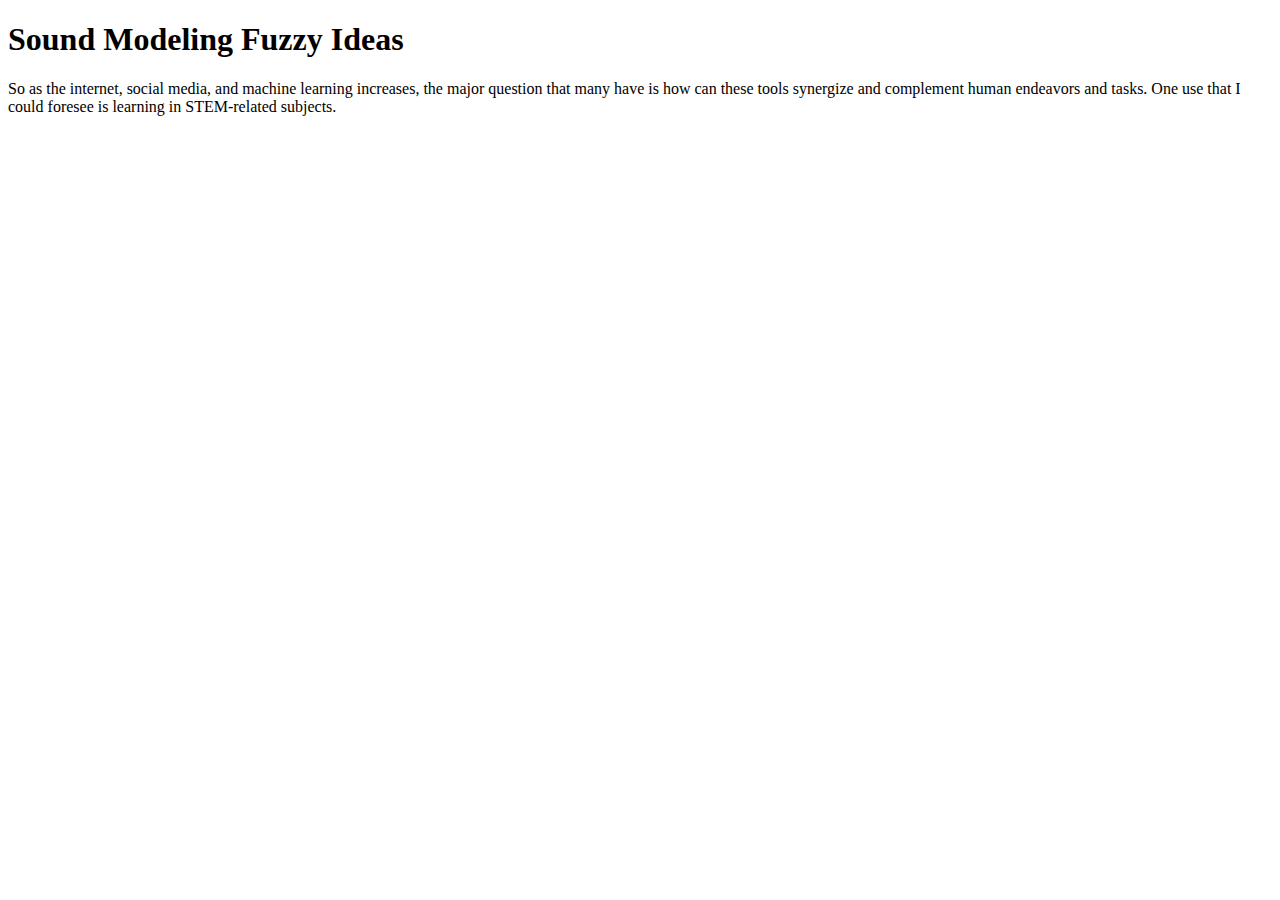
==== information1.html @ 6da67f23 "Fixed page" ====
<!DOCTYPE html>
<html lang="en">
<head>
    <title>Sound Modeling</title>
    <link rel="stylesheet" href="https://maxcdn.bootstrapcdn.com/bootstrap/4.0.0-beta.2/css/bootstrap.min.css" integrity="sha384-PsH8R72JQ3SOdhVi3uxftmaW6Vc51MKb0q5P2rRUpPvrszuE4W1povHYgTpBfshb" crossorigin="anonymous">
    <link rel="stylesheet" href="css/main.css">
</head>
<body>
<header>
  <h1>Sound Modeling Fuzzy Ideas</h1>
<article>
  <p>So as the internet, social media, and machine learning increases,
    the major question that many have is how can these tools synergize
    and complement human endeavors and tasks.  One use that I could foresee
     is learning in STEM-related subjects.</p>
</article>


</header>


</body>
</html>
---- css/main.css ----
.margin_left{

}
.card{

  margin:2% 2% 2% 2%;
  padding:5px 5px 5px 5px;
}

.card-collection{
  display:flex;
  justify-content: center;
  width:100%;
  height:100%;
  display:flex;
  flex-direction:row;
  flex-wrap: wrap;

}
.navbar{
  height:100%;
  width:100%;
  background-color: rgba(183, 237, 2, 0.23);
}
.Page1{
  display:block

}
.header_title{
  width:100%;
  display:flex;
  justify-content: center;
  text-align:center;
  height:50px;


}
.Page_1_sub{

  width:100%;
  display:flex;
  justify-content:center;
  margin-top:2%;

}

.text-align-center{


}

.youtube-container{
  margin-top:5%;
  height:50%;
  width:100%;
  display:flex;
  justify-content:center;
  margin-bottom:5%;
}
iframe{
border-radius:10px;

}
/* Ripple Out */
@-webkit-keyframes border-ripple {
  100% {
    top: -10px;
    right: -10px;
    bottom: -10px;
    left: -10px;
    opacity: 15;
  }
}
@keyframes border-ripple {
  100% {
    top: -5px;
    right: -5px;
    bottom: -5px;
    left: -5px;
    opacity:0;
  }
}
.border-ripple {
  display: inline-block;
  vertical-align: middle;
  -webkit-transform: perspective(1px) translateZ(0);
  transform: perspective(1px) translateZ(0);
  box-shadow: 0 0 1px transparent;
  position: relative;
}
.border-ripple:before {
  /* content: ''; */
  position: absolute;
  border: #e1e1e1 solid 15px;
  top: 0;
  right: 0;
  bottom: 0;
  left: 0;
  -webkit-animation-duration: 1s;
  animation-duration: 1s;
}
.border-ripple:hover:before, .border-ripple:focus:before, .border-ripple:active:before {
  -webkit-animation-name: card;
  animation-name: card;
}
/* Grow */
.card {
    display: inline-flex;
    align-items: center;
    transform: translateZ(0);
    box-shadow: 0 0 10px rgba(0, 0, 0, 0.4);
    backface-visibility: hidden;
    -moz-osx-font-smoothing: grayscale;
    transition-duration: 0.3s;
    transition-property: transform;
}

.card:hover,
.card:focus,
.card:active {
    transform: scale(1.3);
}


.navbar-default {
  background-color:teal;
  background-image: none;
  background-repeat: no-repeat;
 }
.Page3 img {



}
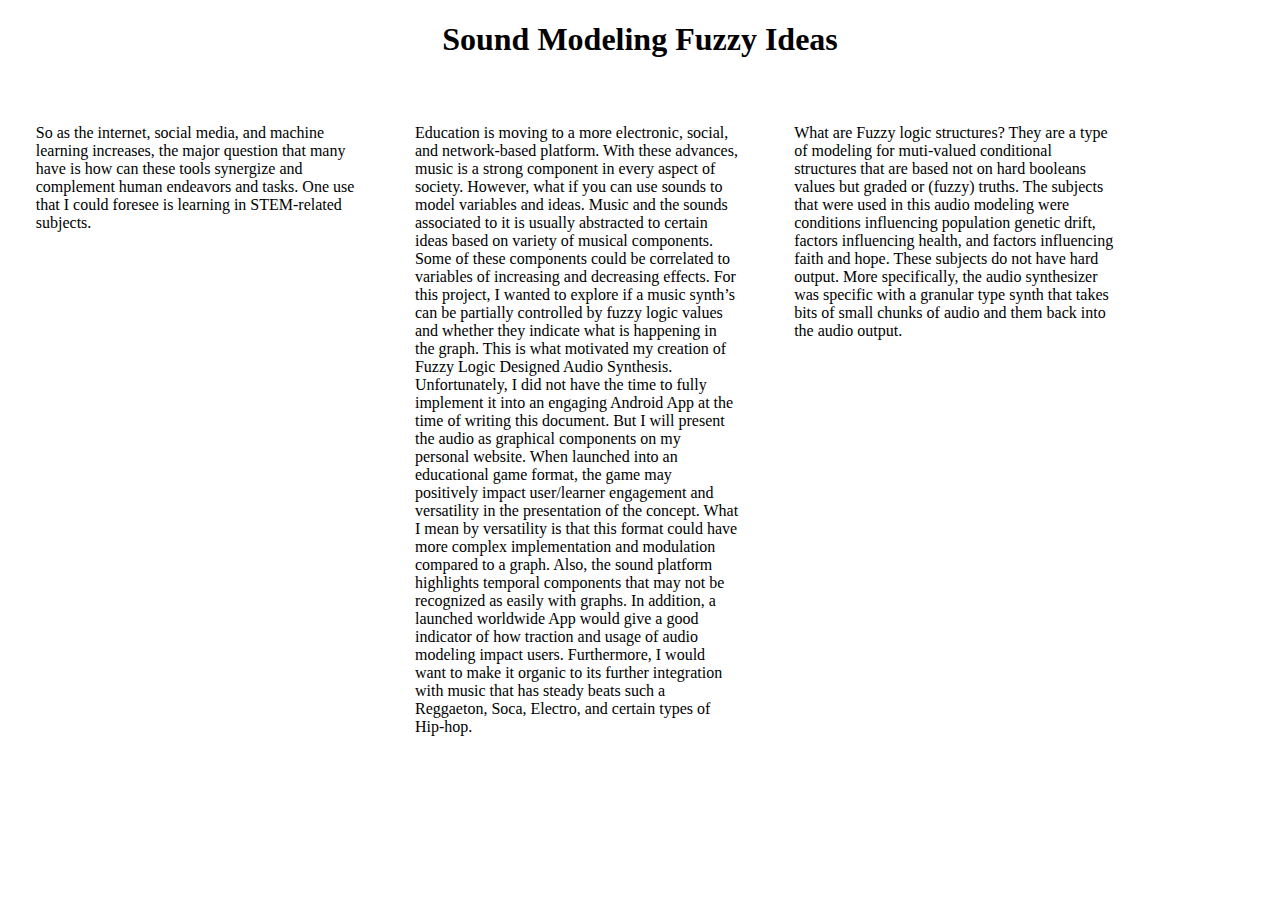
==== commit 36f024fc: "Additional modifcations" ====
--- a/information1.html
+++ b/information1.html
@@ -9,10 +9,20 @@
 <header>
   <h1>Sound Modeling Fuzzy Ideas</h1>
 <article>
-  <p>So as the internet, social media, and machine learning increases,
+  <article class = "subhead1">
+    <p>So as the internet, social media, and machine learning increases,
     the major question that many have is how can these tools synergize
     and complement human endeavors and tasks.  One use that I could foresee
      is learning in STEM-related subjects.</p>
+
+  </article>
+  <article class = "subhead1">
+     <p>Education is moving to a more electronic, social, and network-based platform. With these advances, music is a strong component in every aspect of society.  However, what if you can use sounds to model variables and ideas.  Music and the sounds associated to it is usually abstracted to certain ideas based on variety of musical components.  Some of these components could be correlated to variables of increasing and decreasing effects.  For this project, I wanted to explore if a music synth’s can be partially controlled by fuzzy logic values  and whether they indicate what is happening in the graph.   This is what motivated my creation of Fuzzy Logic Designed Audio Synthesis.  Unfortunately, I did not have the time to fully implement it into an engaging Android App at the time of writing this document.  But I will present the audio as graphical components on my personal website.  When launched into an educational game format,  the game may positively impact user/learner engagement and versatility in the presentation of the concept.   What I mean by versatility is that this format could have more complex implementation and modulation compared to a graph.  Also, the sound platform highlights temporal components that may not be recognized as easily with graphs. In addition, a launched worldwide App would give a good indicator of how traction and usage of audio modeling impact users.   Furthermore, I would want to make it organic to its further integration with music that has steady beats such a Reggaeton, Soca, Electro, and certain types of Hip-hop.</p>
+  </article>
+  <article class = "subhead1">
+    <p>What are Fuzzy logic structures?  They are a type of modeling for muti-valued conditional structures that are based not on hard booleans values but graded or (fuzzy) truths.  The subjects that were used in this audio modeling were conditions influencing population genetic drift, factors influencing health, and factors influencing faith and hope. These subjects do not have hard output. More specifically, the audio synthesizer was specific with a granular type synth that takes bits of small chunks of audio and them  back into the audio output.
+    </p>
+  </article>
 </article>
 
 
--- a/css/main.css
+++ b/css/main.css
@@ -1,6 +1,21 @@
 
 .margin_left{
 
+}
+header{
+  text-align: center;
+}
+
+article {
+display: flex;
+justify-content: center;
+width:90%;
+height:90%;
+}
+.subhead1{
+  margin:2% 2% 2% 2%;
+  padding:5px 5px 5px 5px;
+  text-align: left;
 }
 .card{
 
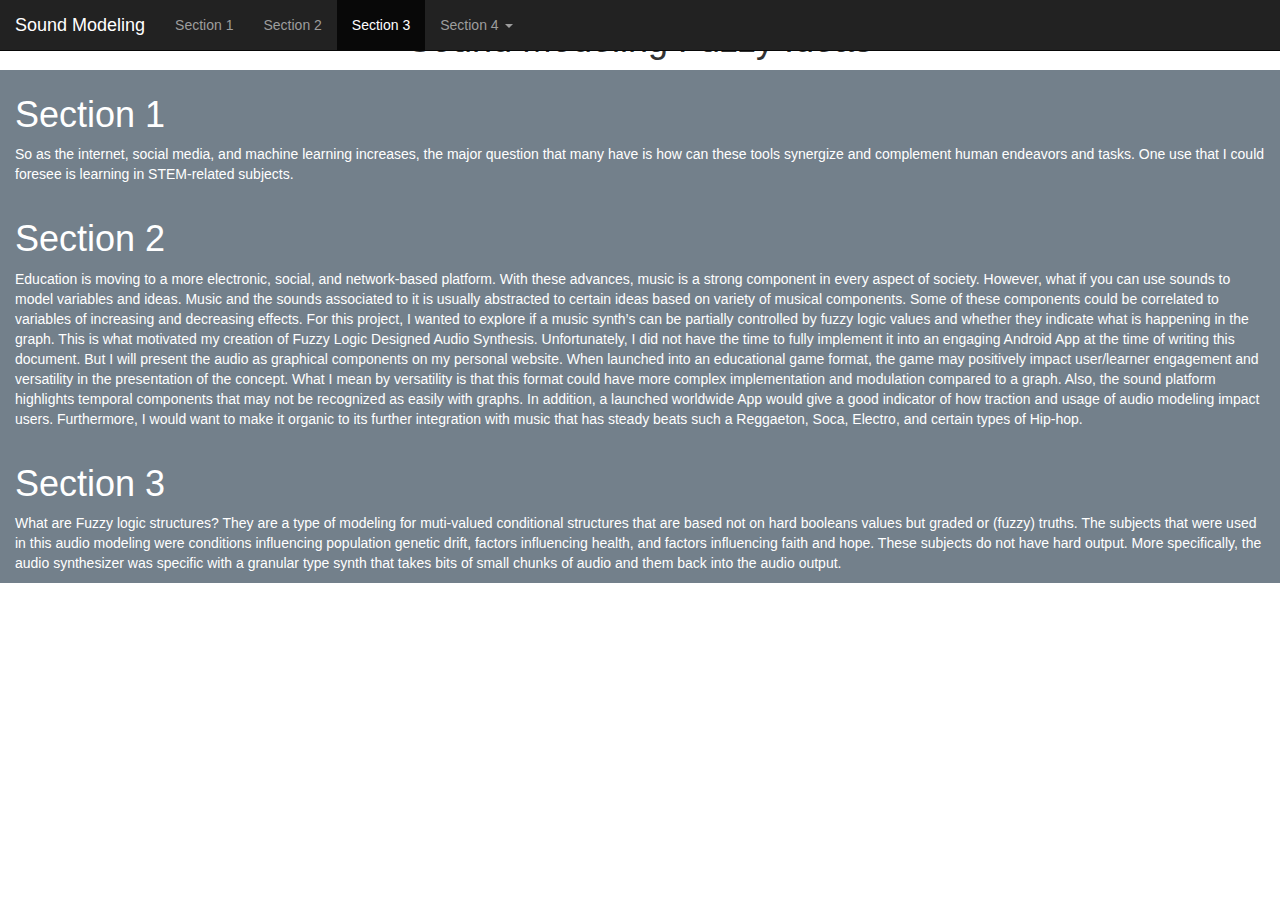
==== commit 656b9a5c: "More reader Friendly html modifcations" ====
--- a/information1.html
+++ b/information1.html
@@ -3,30 +3,70 @@
 <head>
     <title>Sound Modeling</title>
     <link rel="stylesheet" href="https://maxcdn.bootstrapcdn.com/bootstrap/4.0.0-beta.2/css/bootstrap.min.css" integrity="sha384-PsH8R72JQ3SOdhVi3uxftmaW6Vc51MKb0q5P2rRUpPvrszuE4W1povHYgTpBfshb" crossorigin="anonymous">
-    <link rel="stylesheet" href="css/main.css">
+    <link rel="stylesheet" href="https://maxcdn.bootstrapcdn.com/bootstrap/3.3.7/css/bootstrap.min.css">
+    <link rel="stylesheet" href="css/main2.css">
 </head>
-<body>
-<header>
-  <h1>Sound Modeling Fuzzy Ideas</h1>
-<article>
-  <article class = "subhead1">
-    <p>So as the internet, social media, and machine learning increases,
-    the major question that many have is how can these tools synergize
-    and complement human endeavors and tasks.  One use that I could foresee
-     is learning in STEM-related subjects.</p>
-
-  </article>
-  <article class = "subhead1">
-     <p>Education is moving to a more electronic, social, and network-based platform. With these advances, music is a strong component in every aspect of society.  However, what if you can use sounds to model variables and ideas.  Music and the sounds associated to it is usually abstracted to certain ideas based on variety of musical components.  Some of these components could be correlated to variables of increasing and decreasing effects.  For this project, I wanted to explore if a music synth’s can be partially controlled by fuzzy logic values  and whether they indicate what is happening in the graph.   This is what motivated my creation of Fuzzy Logic Designed Audio Synthesis.  Unfortunately, I did not have the time to fully implement it into an engaging Android App at the time of writing this document.  But I will present the audio as graphical components on my personal website.  When launched into an educational game format,  the game may positively impact user/learner engagement and versatility in the presentation of the concept.   What I mean by versatility is that this format could have more complex implementation and modulation compared to a graph.  Also, the sound platform highlights temporal components that may not be recognized as easily with graphs. In addition, a launched worldwide App would give a good indicator of how traction and usage of audio modeling impact users.   Furthermore, I would want to make it organic to its further integration with music that has steady beats such a Reggaeton, Soca, Electro, and certain types of Hip-hop.</p>
-  </article>
-  <article class = "subhead1">
-    <p>What are Fuzzy logic structures?  They are a type of modeling for muti-valued conditional structures that are based not on hard booleans values but graded or (fuzzy) truths.  The subjects that were used in this audio modeling were conditions influencing population genetic drift, factors influencing health, and factors influencing faith and hope. These subjects do not have hard output. More specifically, the audio synthesizer was specific with a granular type synth that takes bits of small chunks of audio and them  back into the audio output.
-    </p>
-  </article>
-</article>
 
 
-</header>
+<body data-spy="scroll" data-target=".navbar" data-offset="1">
+  <header>
+    <h1>Sound Modeling Fuzzy Ideas</h1>
+  </header>
+<nav class="navbar navbar-inverse navbar-fixed-top">
+  <div class="container-fluid">
+    <div class="navbar-header">
+        <button type="button" class="navbar-toggle" data-toggle="collapse" data-target="#myNavbar">
+          <span class="icon-bar"></span>
+          <span class="icon-bar"></span>
+          <span class="icon-bar"></span>
+      </button>
+      <a class="navbar-brand" href="#">Sound Modeling</a>
+    </div>
+    <div>
+      <div class="collapse navbar-collapse" id="myNavbar">
+        <ul class="nav navbar-nav">
+          <li><a href="#section1">Section 1</a></li>
+          <li><a href="#section2">Section 2</a></li>
+          <li><a href="#section3">Section 3</a></li>
+           <li class="dropdown"><a class="dropdown-toggle" data-toggle="dropdown" href="#">Section 4 <span class="caret"></span></a>
+          <ul class="dropdown-menu">
+              <li><a href="#section41">Section 4-1</a></li>
+              <li><a href="#section42">Section 4-2</a></li>
+            </ul>
+          </li>
+        </ul>
+      </div>
+    </div>
+  </div>
+</nav>
+
+<div id="section1" class= "container-fluid">
+  <h1>Section 1</h1>
+  <p>So as the internet, social media, and machine learning increases,
+  the major question that many have is how can these tools synergize
+  and complement human endeavors and tasks.  One use that I could foresee
+  is learning in STEM-related subjects.</p>
+
+
+</div>
+<div id="section2" class= "container-fluid">
+  <h1>Section 2</h1>
+  <p>Education is moving to a more electronic, social, and network-based platform. With these advances, music is a strong component in every aspect of society.  However, what if you can use sounds to model variables and ideas.  Music and the sounds associated to it is usually abstracted to certain ideas based on variety of musical components.  Some of these components could be correlated to variables of increasing and decreasing effects.  For this project, I wanted to explore if a music synth’s can be partially controlled by fuzzy logic values  and whether they indicate what is happening in the graph.   This is what motivated my creation of Fuzzy Logic Designed Audio Synthesis.  Unfortunately, I did not have the time to fully implement it into an engaging Android App at the time of writing this document.  But I will present the audio as graphical components on my personal website.  When launched into an educational game format,  the game may positively impact user/learner engagement and versatility in the presentation of the concept.   What I mean by versatility is that this format could have more complex implementation and modulation compared to a graph.  Also, the sound platform highlights temporal components that may not be recognized as easily with graphs. In addition, a launched worldwide App would give a good indicator of how traction and usage of audio modeling impact users.   Furthermore, I would want to make it organic to its further integration with music that has steady beats such a Reggaeton, Soca, Electro, and certain types of Hip-hop.</p>
+
+
+</div>
+<div id="section3" class= "container-fluid">
+  <h1>Section 3</h1>
+  <p>What are Fuzzy logic structures?  They are a type of modeling for muti-valued conditional structures that are based not on hard booleans values but graded or (fuzzy) truths.  The subjects that were used in this audio modeling were conditions influencing population genetic drift, factors influencing health, and factors influencing faith and hope. These subjects do not have hard output. More specifically, the audio synthesizer was specific with a granular type synth that takes bits of small chunks of audio and them  back into the audio output.
+  </p>
+</div>
+
+
+
+<script src="https://ajax.googleapis.com/ajax/libs/jquery/3.3.1/jquery.min.js"></script>
+<script src="https://maxcdn.bootstrapcdn.com/bootstrap/3.3.7/js/bootstrap.min.js"></script>
+
+
 
 
 </body>
--- a/css/main2.css
+++ b/css/main2.css
@@ -0,0 +1,21 @@
+header{
+  text-align: center;
+}
+
+body {
+    position: relative;
+}
+article {
+display: flex;
+justify-content: center;
+width:90%;
+height:90%;
+}
+  #section1 {padding-top:5px;height:30%;color: #fff; background-color:#73808b;}
+  #section2 {padding-top:5px;height::30%;;color: #fff; background-color:#73808b;}
+  #section3 {padding-top:5px;height::30%;;color: #fff; background-color:#73808b;}
+.subhead1{
+  margin:2% 2% 2% 2%;
+  padding:5px 5px 5px 5px;
+  text-align: left;
+}
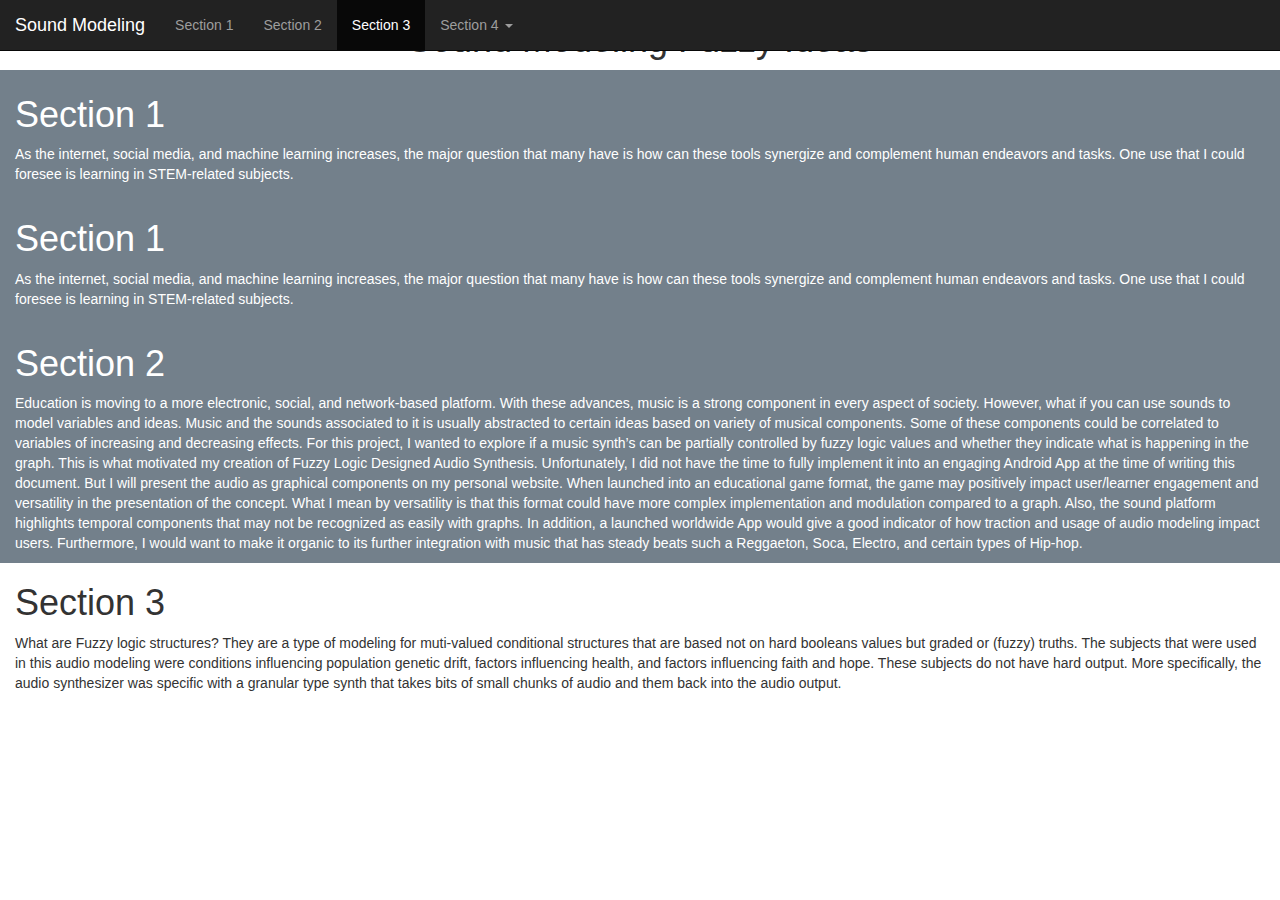
==== commit bb0f693c: "Arrangement of document" ====
--- a/information1.html
+++ b/information1.html
@@ -41,28 +41,36 @@
 </nav>
 
 <div id="section1" class= "container-fluid">
-  <h1>Section 1</h1>
-  <p>So as the internet, social media, and machine learning increases,
-  the major question that many have is how can these tools synergize
-  and complement human endeavors and tasks.  One use that I could foresee
-  is learning in STEM-related subjects.</p>
+    <h1>Section 1</h1>
+    <p>As the internet, social media, and machine learning increases,
+    the major question that many have is how can these tools synergize
+    and complement human endeavors and tasks.  One use that I could foresee
+    is learning in STEM-related subjects.
+    </p>
+</div>
+<div id="section2" class= "container-fluid">
+      <h1>Section 1</h1>
+      <p>As the internet, social media, and machine learning increases,
+      the major question that many have is how can these tools synergize
+      and complement human endeavors and tasks.  One use that I could foresee
+      is learning in STEM-related subjects.
+      </p>
+
+</div>
+<div id="section3" class= "container-fluid">
+
+    <h1>Section 2</h1>
+    <p>Education is moving to a more electronic, social, and network-based platform. With these advances, music is a strong component in every aspect of society.  However, what if you can use sounds to model variables and ideas.  Music and the sounds associated to it is usually abstracted to certain ideas based on variety of musical components.  Some of these components could be correlated to variables of increasing and decreasing effects.  For this project, I wanted to explore if a music synth’s can be partially controlled by fuzzy logic values  and whether they indicate what is happening in the graph.   This is what motivated my creation of Fuzzy Logic Designed Audio Synthesis.  Unfortunately, I did not have the time to fully implement it into an engaging Android App at the time of writing this document.  But I will present the audio as graphical components on my personal website.  When launched into an educational game format,  the game may positively impact user/learner engagement and versatility in the presentation of the concept.   What I mean by versatility is that this format could have more complex implementation and modulation compared to a graph.  Also, the sound platform highlights temporal components that may not be recognized as easily with graphs. In addition, a launched worldwide App would give a good indicator of how traction and usage of audio modeling impact users.   Furthermore, I would want to make it organic to its further integration with music that has steady beats such a Reggaeton, Soca, Electro, and certain types of Hip-hop.
+    </p>
 
 
 </div>
-<div id="section2" class= "container-fluid">
-  <h1>Section 2</h1>
-  <p>Education is moving to a more electronic, social, and network-based platform. With these advances, music is a strong component in every aspect of society.  However, what if you can use sounds to model variables and ideas.  Music and the sounds associated to it is usually abstracted to certain ideas based on variety of musical components.  Some of these components could be correlated to variables of increasing and decreasing effects.  For this project, I wanted to explore if a music synth’s can be partially controlled by fuzzy logic values  and whether they indicate what is happening in the graph.   This is what motivated my creation of Fuzzy Logic Designed Audio Synthesis.  Unfortunately, I did not have the time to fully implement it into an engaging Android App at the time of writing this document.  But I will present the audio as graphical components on my personal website.  When launched into an educational game format,  the game may positively impact user/learner engagement and versatility in the presentation of the concept.   What I mean by versatility is that this format could have more complex implementation and modulation compared to a graph.  Also, the sound platform highlights temporal components that may not be recognized as easily with graphs. In addition, a launched worldwide App would give a good indicator of how traction and usage of audio modeling impact users.   Furthermore, I would want to make it organic to its further integration with music that has steady beats such a Reggaeton, Soca, Electro, and certain types of Hip-hop.</p>
 
-
-</div>
-<div id="section3" class= "container-fluid">
+<div id="section4" class= "container-fluid">
   <h1>Section 3</h1>
   <p>What are Fuzzy logic structures?  They are a type of modeling for muti-valued conditional structures that are based not on hard booleans values but graded or (fuzzy) truths.  The subjects that were used in this audio modeling were conditions influencing population genetic drift, factors influencing health, and factors influencing faith and hope. These subjects do not have hard output. More specifically, the audio synthesizer was specific with a granular type synth that takes bits of small chunks of audio and them  back into the audio output.
   </p>
 </div>
-
-
-
 <script src="https://ajax.googleapis.com/ajax/libs/jquery/3.3.1/jquery.min.js"></script>
 <script src="https://maxcdn.bootstrapcdn.com/bootstrap/3.3.7/js/bootstrap.min.js"></script>
 
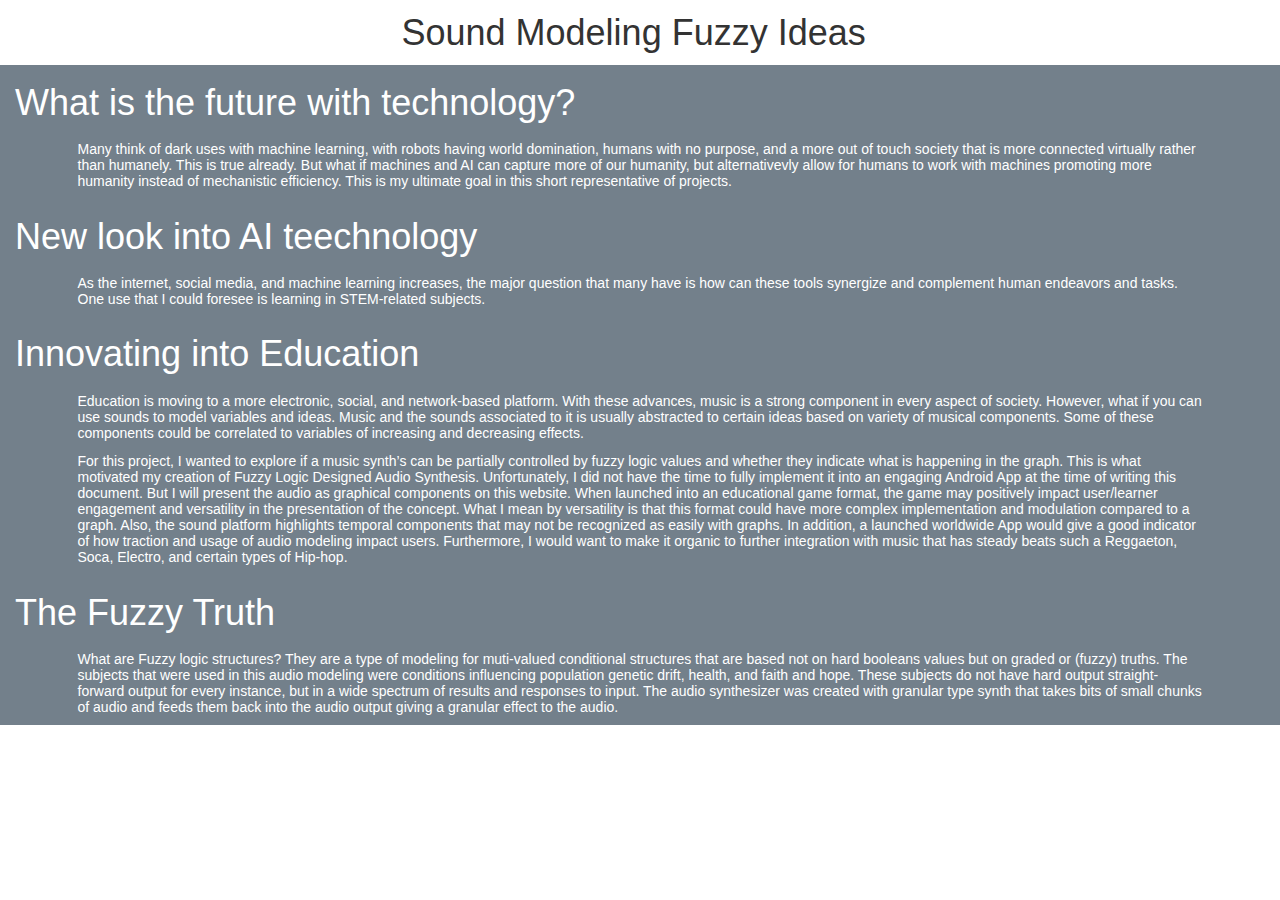
==== commit 66142074: "Modification of Website" ====
--- a/information1.html
+++ b/information1.html
@@ -12,7 +12,7 @@
   <header>
     <h1>Sound Modeling Fuzzy Ideas</h1>
   </header>
-<nav class="navbar navbar-inverse navbar-fixed-top">
+<!-- <nav class="navbar navbar-inverse navbar-fixed-top">
   <div class="container-fluid">
     <div class="navbar-header">
         <button type="button" class="navbar-toggle" data-toggle="collapse" data-target="#myNavbar">
@@ -38,18 +38,20 @@
       </div>
     </div>
   </div>
-</nav>
+</nav> -->
 
 <div id="section1" class= "container-fluid">
-    <h1>Section 1</h1>
-    <p>As the internet, social media, and machine learning increases,
-    the major question that many have is how can these tools synergize
-    and complement human endeavors and tasks.  One use that I could foresee
-    is learning in STEM-related subjects.
+    <h1>What is the future with technology?</h1>
+    <p>Many think of dark uses with machine learning, with robots having world domination,
+      humans with no purpose, and a more out of touch society that is more connected virtually
+      rather than humanely.  This is true already.  But what if machines and AI can capture more of our humanity,
+      but alternativevly allow for humans to work with machines promoting more humanity instead of mechanistic efficiency.
+      This is my ultimate goal in this short representative
+      of projects.
     </p>
 </div>
 <div id="section2" class= "container-fluid">
-      <h1>Section 1</h1>
+      <h1>New look into AI teechnology</h1>
       <p>As the internet, social media, and machine learning increases,
       the major question that many have is how can these tools synergize
       and complement human endeavors and tasks.  One use that I could foresee
@@ -59,16 +61,30 @@
 </div>
 <div id="section3" class= "container-fluid">
 
-    <h1>Section 2</h1>
-    <p>Education is moving to a more electronic, social, and network-based platform. With these advances, music is a strong component in every aspect of society.  However, what if you can use sounds to model variables and ideas.  Music and the sounds associated to it is usually abstracted to certain ideas based on variety of musical components.  Some of these components could be correlated to variables of increasing and decreasing effects.  For this project, I wanted to explore if a music synth’s can be partially controlled by fuzzy logic values  and whether they indicate what is happening in the graph.   This is what motivated my creation of Fuzzy Logic Designed Audio Synthesis.  Unfortunately, I did not have the time to fully implement it into an engaging Android App at the time of writing this document.  But I will present the audio as graphical components on my personal website.  When launched into an educational game format,  the game may positively impact user/learner engagement and versatility in the presentation of the concept.   What I mean by versatility is that this format could have more complex implementation and modulation compared to a graph.  Also, the sound platform highlights temporal components that may not be recognized as easily with graphs. In addition, a launched worldwide App would give a good indicator of how traction and usage of audio modeling impact users.   Furthermore, I would want to make it organic to its further integration with music that has steady beats such a Reggaeton, Soca, Electro, and certain types of Hip-hop.
+    <h1>Innovating into Education</h1>
+    <p>Education is moving to a more electronic, social, and network-based platform. With these advances,
+       music is a strong component in every aspect of society.  However, what if you can use sounds to model
+       variables and ideas.  Music and the sounds associated to it is usually abstracted to certain ideas
+       based on variety of musical components.  Some of these components could be correlated to variables of
+       increasing and decreasing effects.
+    </p>
+
+    <p>
+        For this project, I wanted to explore if a music synth’s can be
+       partially controlled by fuzzy logic values  and whether they indicate what is happening in the graph.
+       This is what motivated my creation of Fuzzy Logic Designed Audio Synthesis.  Unfortunately, I did not
+       have the time to fully implement it into an engaging Android App at the time of writing this document.
+       But I will present the audio as graphical components on this website.  When launched into an
+       educational game format,  the game may positively impact user/learner engagement and versatility in the
+       presentation of the concept.   What I mean by versatility is that this format could have more complex implementation and modulation compared to a graph.  Also, the sound platform highlights temporal components that may not be recognized as easily with graphs. In addition, a launched worldwide App would give a good indicator of how traction and usage of audio modeling impact users.   Furthermore, I would want to make it organic to further integration with music that has steady beats such a Reggaeton, Soca, Electro, and certain types of Hip-hop.
     </p>
 
 
 </div>
 
 <div id="section4" class= "container-fluid">
-  <h1>Section 3</h1>
-  <p>What are Fuzzy logic structures?  They are a type of modeling for muti-valued conditional structures that are based not on hard booleans values but graded or (fuzzy) truths.  The subjects that were used in this audio modeling were conditions influencing population genetic drift, factors influencing health, and factors influencing faith and hope. These subjects do not have hard output. More specifically, the audio synthesizer was specific with a granular type synth that takes bits of small chunks of audio and them  back into the audio output.
+  <h1>The Fuzzy Truth</h1>
+  <p>What are Fuzzy logic structures?  They are a type of modeling for muti-valued conditional structures that are based not on hard booleans values but on graded or (fuzzy) truths.  The subjects that were used in this audio modeling were conditions influencing population genetic drift, health, and faith and hope. These subjects do not have hard output straight-forward output for every instance, but in a wide spectrum of results and responses to input. The audio synthesizer was created with granular type synth that takes bits of small chunks of audio and feeds them back into the audio output giving a granular effect to the audio.
   </p>
 </div>
 <script src="https://ajax.googleapis.com/ajax/libs/jquery/3.3.1/jquery.min.js"></script>
--- a/css/main2.css
+++ b/css/main2.css
@@ -12,10 +12,25 @@
 height:90%;
 }
   #section1 {padding-top:5px;height:30%;color: #fff; background-color:#73808b;}
-  #section2 {padding-top:5px;height::30%;;color: #fff; background-color:#73808b;}
-  #section3 {padding-top:5px;height::30%;;color: #fff; background-color:#73808b;}
+  #section2 {padding-top:5px;height:30%;color: #fff; background-color:#73808b;}
+  #section3 {padding-top:5px;height:30%;color: #fff; background-color:#73808b;}
+  #section4 {padding-top:5px;height:30%;color: #fff; background-color:#73808b;}
 .subhead1{
-  margin:2% 2% 2% 2%;
+  margin:5px 5px 5px 5px;
   padding:5px 5px 5px 5px;
   text-align: left;
 }
+h1{
+  padding: .5% .5% .5% 0%;
+  margin: .5% .5% .5% 0%;
+
+}
+
+p{
+  line-height: normal;
+  font-size: 1eM;
+  font-style: normal;
+  padding-left:5%;
+  padding-right:5%;
+  margin-top:1%;
+}
